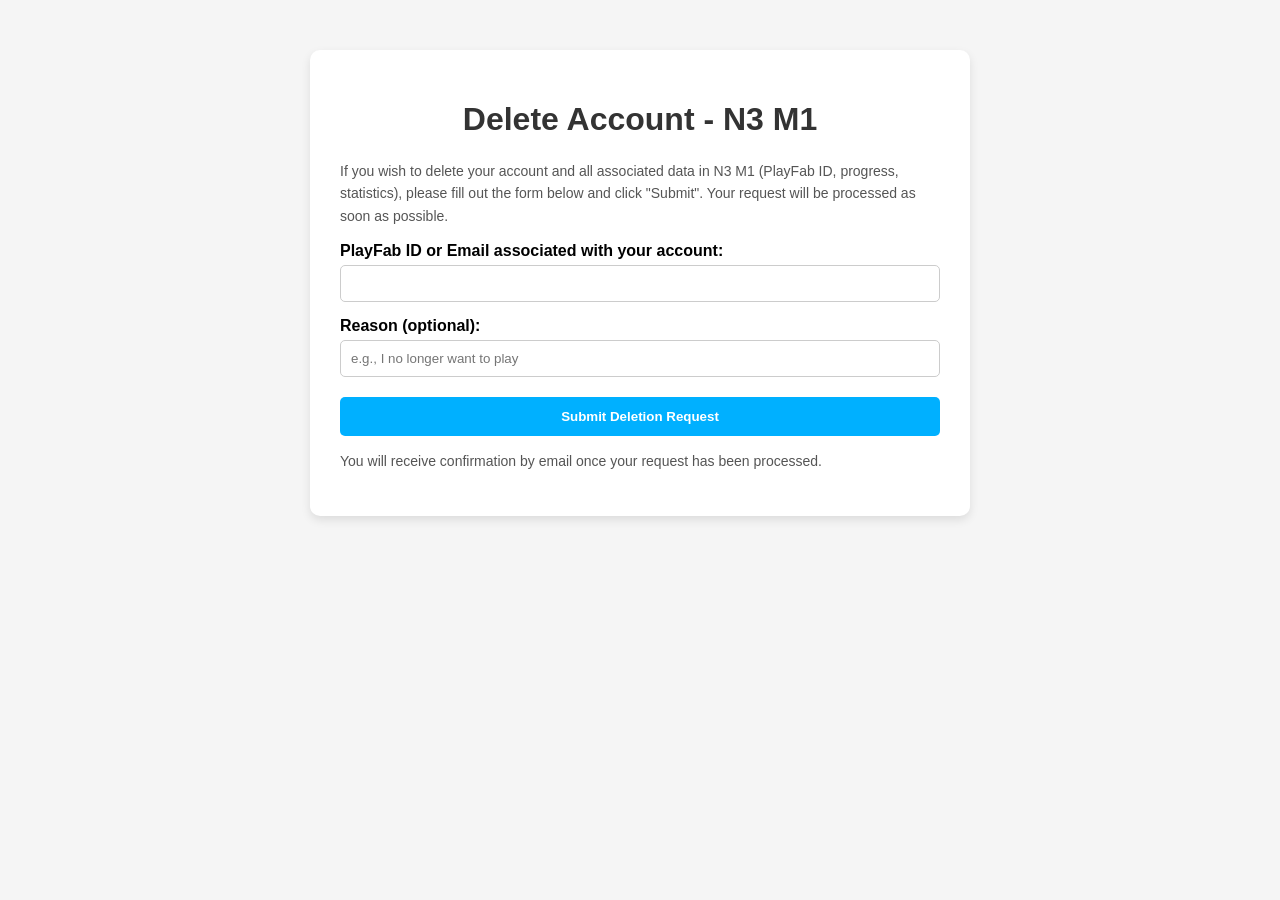
==== DeleteAcc.html @ 25f4261b "Add files via upload" ====
<!DOCTYPE html>
<html lang="en">
<head>
<meta charset="UTF-8">
<meta name="viewport" content="width=device-width, initial-scale=1.0">
<title>Delete Account - N3 M1</title>
<style>
  body {
    font-family: Arial, sans-serif;
    background-color: #f5f5f5;
    margin: 0;
    padding: 0;
  }
  .container {
    max-width: 600px;
    margin: 50px auto;
    background: #fff;
    padding: 30px;
    border-radius: 10px;
    box-shadow: 0 4px 10px rgba(0,0,0,0.1);
  }
  h1 {
    text-align: center;
    color: #333;
  }
  p {
    color: #555;
    font-size: 14px;
    line-height: 1.6;
  }
  label {
    display: block;
    margin-top: 15px;
    font-weight: bold;
  }
  input[type="text"], input[type="email"] {
    width: 100%;
    padding: 10px;
    margin-top: 5px;
    border-radius: 5px;
    border: 1px solid #ccc;
    box-sizing: border-box;
  }
  input[type="submit"] {
    margin-top: 20px;
    width: 100%;
    padding: 12px;
    background-color: #00B0FF;
    border: none;
    border-radius: 5px;
    color: white;
    font-weight: bold;
    cursor: pointer;
  }
  input[type="submit"]:hover {
    background-color: #008fcf;
  }
</style>
</head>
<body>
  <div class="container">
    <h1>Delete Account - N3 M1</h1>
    <p>If you wish to delete your account and all associated data in N3 M1 (PlayFab ID, progress, statistics), please fill out the form below and click "Submit". Your request will be processed as soon as possible.</p>
    <form action="mailto:soporte.n3shooterseries@gmail.com" method="post" enctype="text/plain">
      <label for="playerId">PlayFab ID or Email associated with your account:</label>
      <input type="text" id="playerId" name="playerId" required>

      <label for="reason">Reason (optional):</label>
      <input type="text" id="reason" name="reason" placeholder="e.g., I no longer want to play">

      <input type="submit" value="Submit Deletion Request">
    </form>
    <p>You will receive confirmation by email once your request has been processed.</p>
  </div>
</body>
</html>
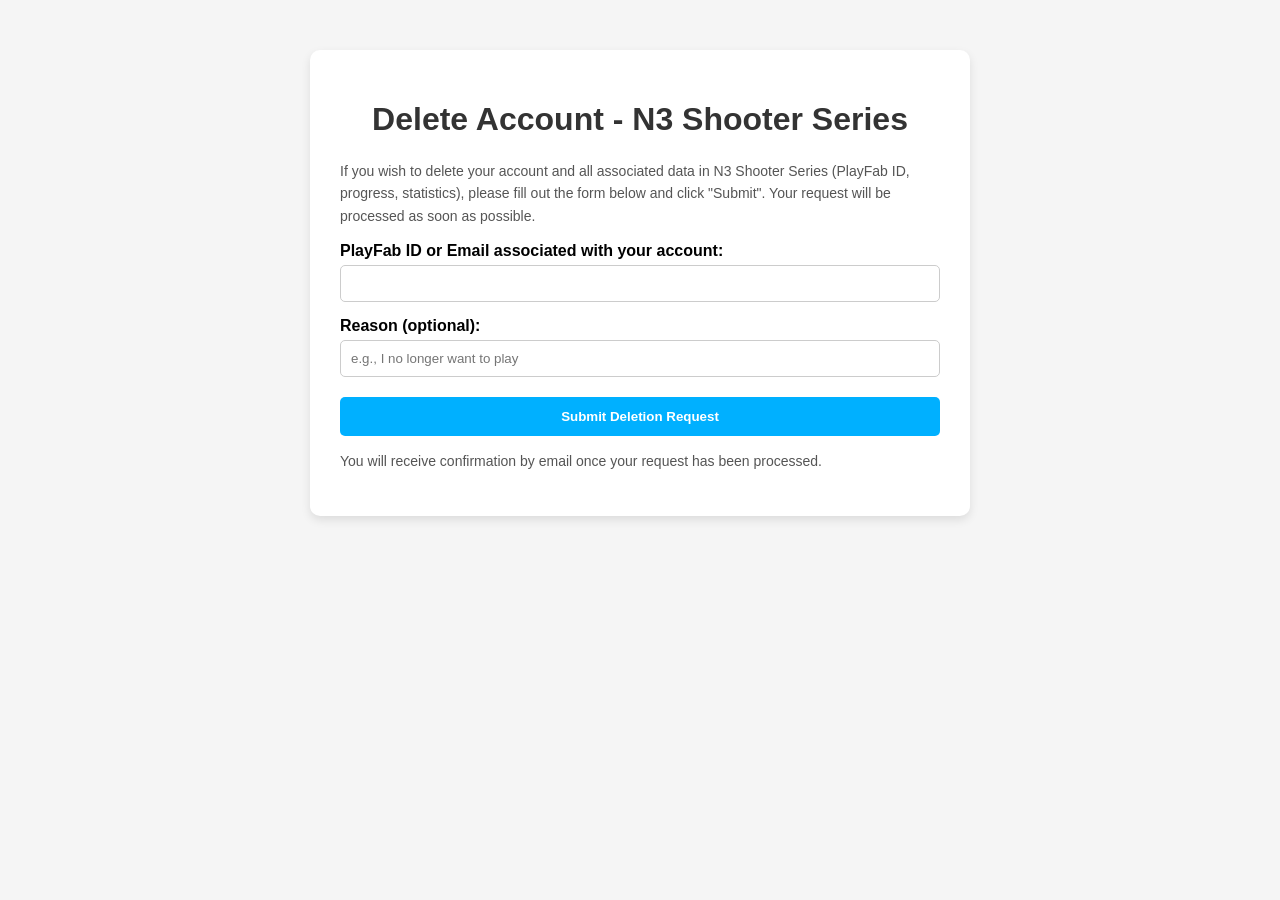
==== commit 8890d094: "Update DeleteAcc.html" ====
--- a/DeleteAcc.html
+++ b/DeleteAcc.html
@@ -3,7 +3,7 @@
 <head>
 <meta charset="UTF-8">
 <meta name="viewport" content="width=device-width, initial-scale=1.0">
-<title>Delete Account - N3 M1</title>
+<title>Delete Account - N3 Shooter Series</title>
 <style>
   body {
     font-family: Arial, sans-serif;
@@ -59,8 +59,8 @@
 </head>
 <body>
   <div class="container">
-    <h1>Delete Account - N3 M1</h1>
-    <p>If you wish to delete your account and all associated data in N3 M1 (PlayFab ID, progress, statistics), please fill out the form below and click "Submit". Your request will be processed as soon as possible.</p>
+    <h1>Delete Account - N3 Shooter Series</h1>
+    <p>If you wish to delete your account and all associated data in N3 Shooter Series (PlayFab ID, progress, statistics), please fill out the form below and click "Submit". Your request will be processed as soon as possible.</p>
     <form action="mailto:soporte.n3shooterseries@gmail.com" method="post" enctype="text/plain">
       <label for="playerId">PlayFab ID or Email associated with your account:</label>
       <input type="text" id="playerId" name="playerId" required>
@@ -74,3 +74,5 @@
   </div>
 </body>
 </html>
+
+
